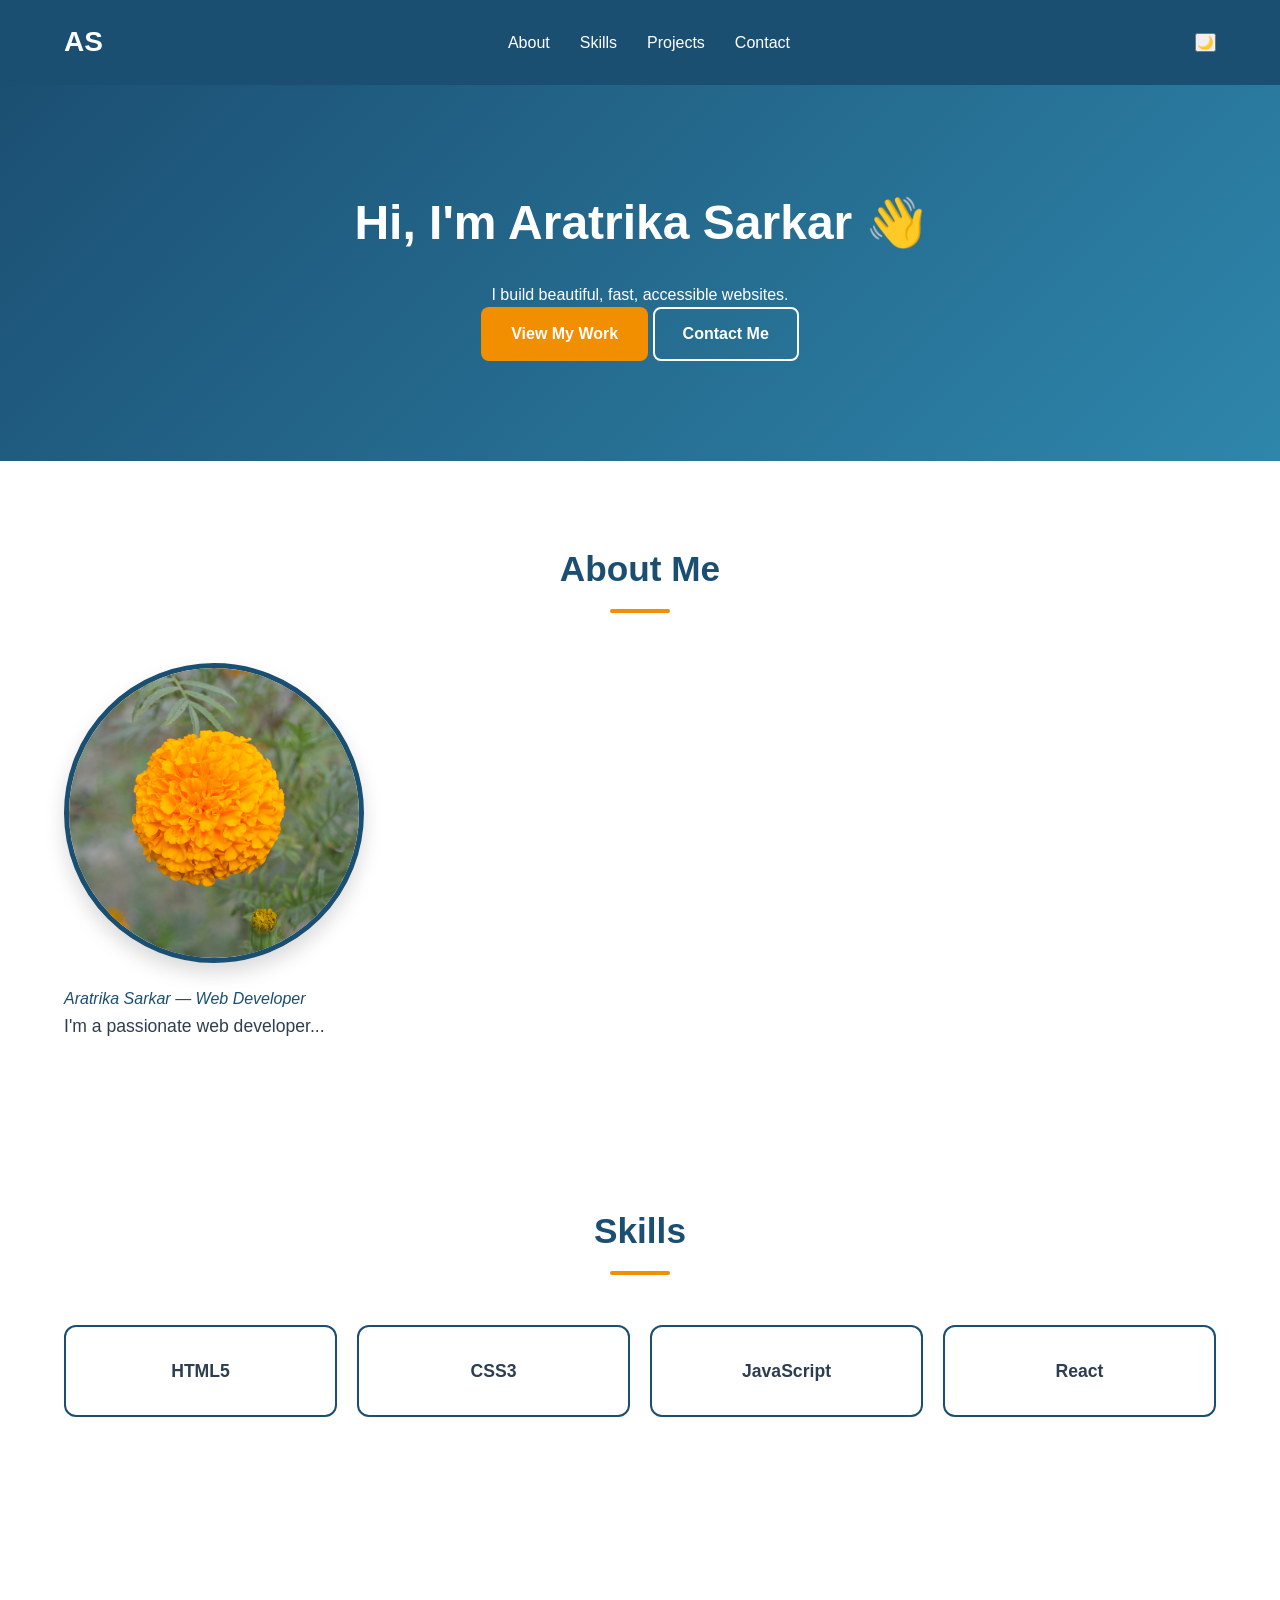
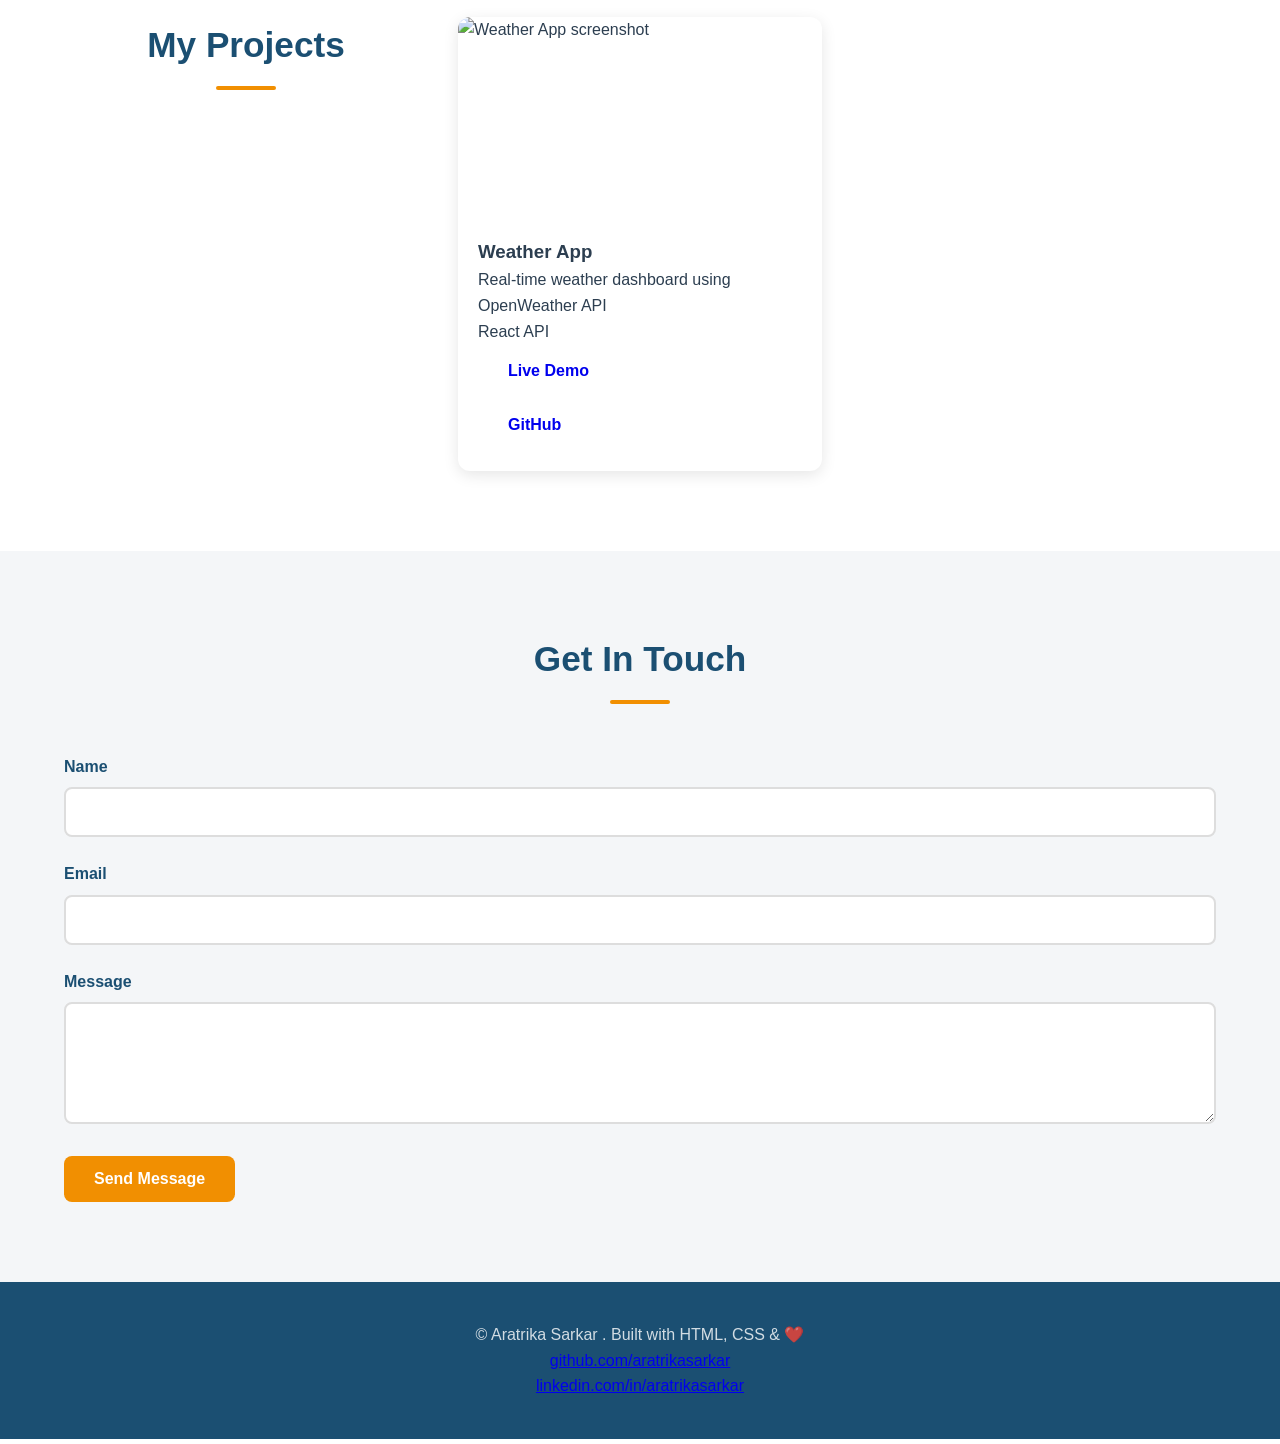
==== final.html @ 97b65155 "css styles and animations" ====
<!DOCTYPE html>
<html lang="en">
<head>
    <meta charset="UTF-8">
    <meta name="viewport" content="width=device-width, initial-scale=1.0">
    <title>Aratrika Sarkar| Web Developer</title>
    <meta name="description" content="Portfolio of Aratrika Sarkar, web developer">
    <meta property="og:title" content="Aratrika Sarkar | Web Developer">
    <meta property="og:image" content="preview.jpg">
    <link rel="icon" href="favicon.png">
    <link rel="stylesheet" href="style.css">
      
</head>
<body>
 
    <!-- HEADER + NAVIGATION -->
    <header class="site-header">
        <nav class="navbar">
            <div class="logo">AS</div>
            <ul class="nav-links">
                <li><a href="#about">About</a></li>
                <li><a href="#skills">Skills</a></li>
                <li><a href="#projects">Projects</a></li>
                <li><a href="#contact">Contact</a></li>
            </ul>
                            <!-- FOR DARK MODE -->
            <button class="theme-toggle" aria-label="Toggle Dark Mode" title="Toggle Dark Mode">
                🌙
            </button>
            <!-- Mobile Menu -->
                <button
                    class="menu-toggle"
                    aria-label="Toggle Navigation"
                    aria-expanded="false">
                    ☰
                </button>
        </nav>
    </header>
 
    <!-- MAIN CONTENT -->
    <main>
 
        <!-- HERO SECTION -->
        <section class="hero-section">
            <h1>Hi, I'm <span class="highlight">Aratrika Sarkar</span> 👋</h1>
             <p>I build beautiful, fast, accessible websites.</p>
           
            <div class="hero-buttons">
                <a href="#projects" class="btn btn-primary">View My Work</a>
                <a href="#contact" class="btn btn-secondary">Contact Me</a>
            </div>
        </section>
 
        <!-- ABOUT SECTION -->
        <section id="about" class="about-section">
            <h2>About Me</h2>
            <div class="about-content">
                <figure class="profile-figure">
                    <img src="profile.jpg" alt="Aratrika Sarkar profile photo" width="300">
                    <figcaption>Aratrika Sarkar — Web Developer</figcaption>
                </figure>
                <div class="about-text">
                    <p>I'm a passionate web developer...</p>
                </div>
            </div>
        </section>
 
        <!-- SKILLS SECTION -->
        <section id="skills" class="skills-section">
            <h2>Skills</h2>
            <div class="skills-grid">
                <div class="skill-item" data-level="90">HTML5</div>
                <div class="skill-item" data-level="80">CSS3</div>
                <div class="skill-item" data-level="75">JavaScript</div>
                <div class="skill-item" data-level="65">React</div>
            </div>
        </section>
 
        <!-- PROJECTS SECTION -->
        <section id="projects" class="projects-section">
            <h2>My Projects</h2>
            <div class="projects-grid">
                <article class="project-card" data-category="web">
                    <img src="project1.jpg" alt="Weather App screenshot">
                    <div class="project-card-body">
                        <h3>Weather App</h3>
                    <p>Real-time weather dashboard using OpenWeather API</p>
                    <div class="project-tags">
                        <span class="tag">React</span>
                        <span class="tag">API</span>
                    </div>
                    <a href="#" class="btn">Live Demo</a>
                    <a href="#" class="btn">GitHub</a>
                    </div>
                </article>
            </div>
        </section>
 
 
        <!-- CONTACT SECTION -->
        <section id="contact" class="contact-section">
            <h2>Get In Touch</h2>
            <form id="contact-form" action="#" method="POST" novalidate>
                <div class="form-group">
                    <label for="name">Name</label>
                    <input type="text" id="name" name="name" required>
                </div>
                <div class="form-group">
                    <label for="email">Email</label>
                    <input type="email" id="email" name="email" required>
                </div>
                <div class="form-group">
                    <label for="message">Message</label>
                    <textarea id="message" name="message" rows="5" required></textarea>
                </div>
                <button type="submit" class="btn btn-primary">Send Message</button>
            </form>
        </section>
 
    </main>
 
    <!-- FOOTER -->
  <footer class="site-footer">
    <p>
        &copy; <span class="footer-year"></span> Aratrika Sarkar        .
        Built with HTML, CSS & ❤️
    </p>
 
    <nav aria-label="Social links">
        <a href="https://github.com/aratrikasarkar" target="_blank">github.com/aratrikasarkar</a></p>
        <a href="https://www.linkedin.com/in/aratrika-sarkar-80a914421/" target="_blank">linkedin.com/in/aratrikasarkar</a></p>
    </nav>
 </footer>
 
    <!-- JavaScript will go here from Day 8! -->
    <script src="script.js"></script>
</body>
</html>
---- style.css ----
/* styles.css - Start styling your portfolio website here */
/* === RESET & BASE === */
*{
    margin: 0;
    padding: 0;
    box-sizing: border-box;
}
 
/* CSS Custom Properties (variables) - DRY Principle */
:root {
    --primary: #1B4F72;
    --accent: #F18F01;
    --text: #2C3E50;
    --light: #F4F6F8;
    --white: #FFFFFF;
    --font-main: 'Segoe UI', Tahoma, Geneva, Verdana, sans-serif;
 
}
body {
    font-family: var(--font-main);
    color: var(--text);
    line-height: 1.6;
    background-color: var(--white);
}
/* NAVIGATION */
.navbar {
   display: flex;
    justify-content: space-between;
    align-items: center;
    padding: 20px 5%;
    background: var(--primary);
    position: sticky;
    top: 0;
    z-index: 1000;
}
.logo{
    font-size: 28px;
    font-weight: bold;
    color: var(--white);
}
.nav-links {
    list-style: none;
    display: flex;
    gap: 30px;
}
.nav-links a {
    color: var(--white);
    text-decoration: none;
    font-weight: 500;
    transition: color 0.3s;
}
.nav-links a:hover {
    color: var(--accent);
 
}
 
/* HERO SECTION */
.hero-section {
    text-align: center;
    background: linear-gradient(135deg, var(--primary), #2E86AB);
    color: var(--white);
    padding: 100px 5%;
}
.hero-section h1 {
    font-size: 3rem;
    margin-bottom: 20px;
 
}

/*Skills Section */
.skills-grid {
    display: grid;
    grid-template-columns: repeat(auto-fit, minmax(200px, 1fr));
    gap: 20px;
    margin-top:40px;
}
.skill-item {
    background-color: var(--white);
    padding: 30px 20px;
    border: 2px solid var(--primary);
    border-radius: 12px;
    text-align: center;
    font-weight: bold;
    font-size: 1.1rem;
    transition: transform 0.3s, box-shadow 0.3s;
}
.skill-item:hover {
    transform: translateY(-5px);
    box-shadow: 0 10px 30px rgba(0, 0, 0, 0.15);
}
/* Projects Section */
.projects-section {
    display:grid;
    grid-template-columns: repeat(auto-fill, minmax(300px, 1fr));
    gap: 30px;
    margin-top: 40px;
}
.project-card {
    background-color: var(--white); 
    border-radius: 12px;
    overflow: hidden;
    box-shadow: 0 4px 15px rgba(0, 0, 0, 0.1);
    transition: transform 0.3s, box-shadow 0.3s;
    display: flex;
    flex-direction: column;
}
.project-card:hover {
    transform: translateY(-8px);
    box-shadow: 0 15px 40px rgba(0, 0, 0, 0.2);
}
.project-card img {
    width: 100%;
    height: 200px;
    object-fit: cover;
}
.project-card-body{
    padding: 20px;
    flex: 1;
    display: flex;
    flex-direction: column;
}
.btn{
    display: inline-block;
    padding: 12px 28px;
    border-radius: 8px;
    text-decoration: none;
    font-weight: 600;
    font-size: 1rem;
    cursor: pointer;
    border: 2px solid transparent;
    transition: all 0.3s ease;
}
.btn-primary{
    background: var(--accent);
    color: var(--white);
}
.btn-primary:hover{
    background: transparent;
    color: var(--accent);
    border-color: var(--accent);
}
.btn-secondary{
    background: transparent;
    color: var(--white);
    border-color: var(--white);
}
.btn-secondary:hover{
    background: var(--white);
    color: var(--primary);
}

/*About Section */
.about-content{
    /* display: flex; */
    align-items: center;
    justify-content: center;
    gap:50px;
    max-width: 1000px;
    /*margin: 0 auto;*/
}
/* .profile-figure{
    flex: 1;
    text-align: center;
} */
/* Make the profile picture look professional */
.profile-figure img{
    width: 100%;
    max-width: 300px;
    aspect-ratio: 1/1; /* Maintain square aspect ratio */
    object-fit: cover; /* Ensure the image covers the area without distortion */
    border-radius: 50%; /* Circular profile picture */
    border: 5px solid var(--primary);
    box-shadow: 0 10px 20px rgba(0,0,0,0.15);
    transition: transform 0.3s ease;
}
.profile-figure img:hover{
    transform: scale(1.05); /* Slight zoom effect on hover */
}
.profile-figure figcaption{
    margin-top: 15px;
    font-style: italic;
    font-weight: 500;
    color: var(--primary);
}
.about-text{
    flex: 1;
    font-size: 1.1rem;
    line-height: 1.8;
   
}

/*Section Styles */
section{
    padding: 80px 5%;
}
section h2{
    text-align: center;
    font-size: 2.2rem;
    margin-bottom: 50px;
    color: var(--primary);
}
 
section h2::after{
    content: '';
    display: block;
    width: 60px;
    height: 4px;
    background: var(--accent);
    margin: 12px auto 0;
    border-radius: 2px;
}

/* === ANIMATIONS === */
@keyframes fadeInUp{
    from { opacity: 0; transform: translateY(30px); }
    to { opacity: 1; transform: translateY(0); }
}
.hero-section h1{
    animation: fadeInUp 0.8s ease 0.2s both;
}
.tagline{
    animation: fadeInUp 0.8s ease 0.4s both;
}
.hero-buttons{
    animation: fadeInUp 0.8s ease 0.6s both;
}
 
/* === CONTACT FORM === */
.contact-section{
    background: var(--light);
}
 
.form-group{
    margin-bottom: 24px;
}
 
.form-group label{
    display: block;
    margin-bottom: 8px;
    font-weight: 600;
    color: var(--primary);
}
 
.form-group input,
.form-group textarea,
.form-select{
    width: 100%;
    padding: 14px 16px;
    border: 2px solid #DDD;
    border-radius: 8px;
    font-size: 1rem;
    transition: border-color 0.3s;
}
.form-group input:focus,
.form-group textarea:focus,
.form-group .form-select:focus{
    border-color: var(--primary);
    outline: none;
    box-shadow: 0 0 0 3px rgba(27, 79, 114, 0.2);
}
 
/* === FOOTER === */
.site-footer{
    background: var(--primary);
    color: rgba(255, 255, 255, 0.8);
    text-align: center;
    padding: 40px 5%;
}
 
/* === RESPONSIVE === */
@media (max-width: 768px){
    .nav-links{ display: none;}
    .menu-toggle {display: block;}
    .hero-section h1 {font-size: 2rem;}
    .projects-grid {grid-template-columns: 1fr;}
}
 
/* CSS ADDED FOR MENU TOGGLE */
/* === MOBILE NAVIGATION ==== */
.menu-toggle{
    display: none;
    background: none;
    border: none;
    color: #fff;
    font-size: 30px;
    cursor: pointer;
 
}
@media (max-width:768px){
    .menu-toggle{
        display:block;
    }
    .nav-links{
        display:none;
        position:absolute;
        top:70px;
        left:0;
        width:100%;
        background:#1B4F72;
        flex-direction:column;
        text-align:center;
        padding:20px 0;
        gap:20px;
    }
.nav-links.open{
        display:flex;
 
    }
}
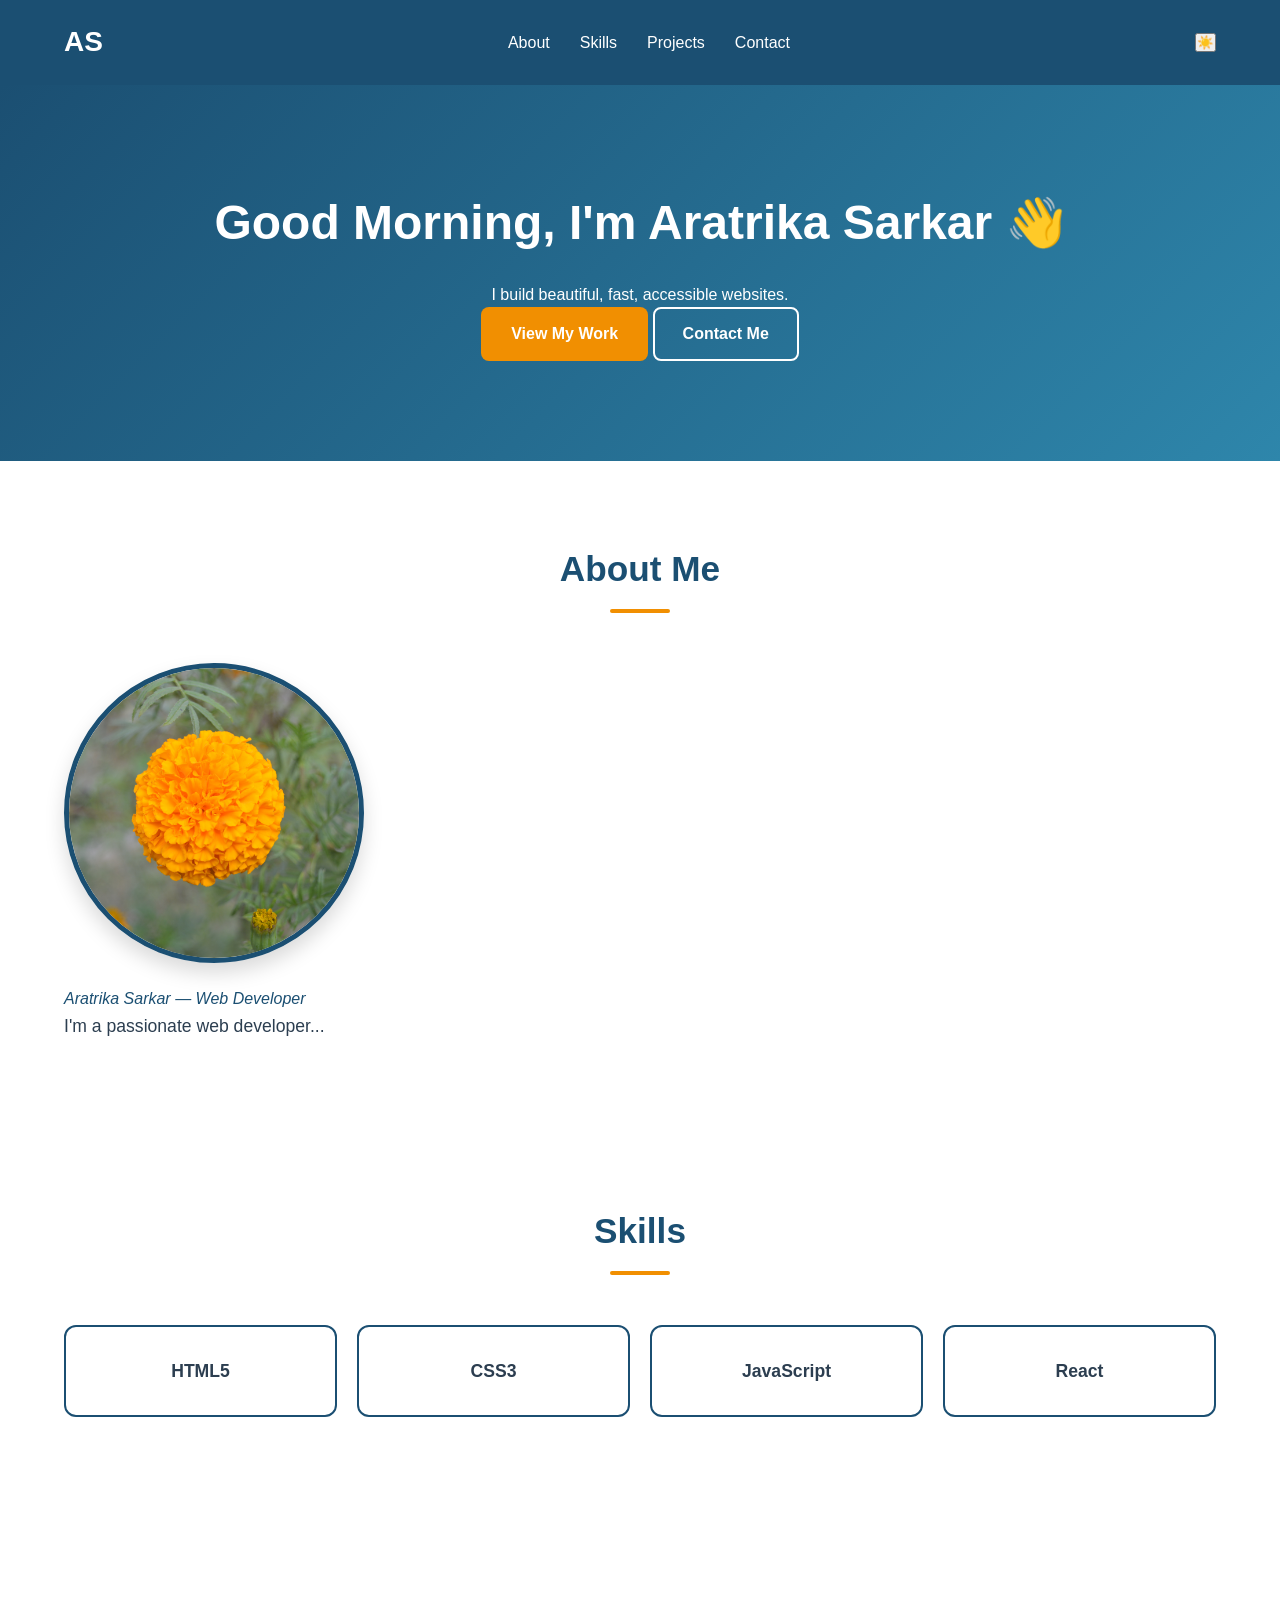
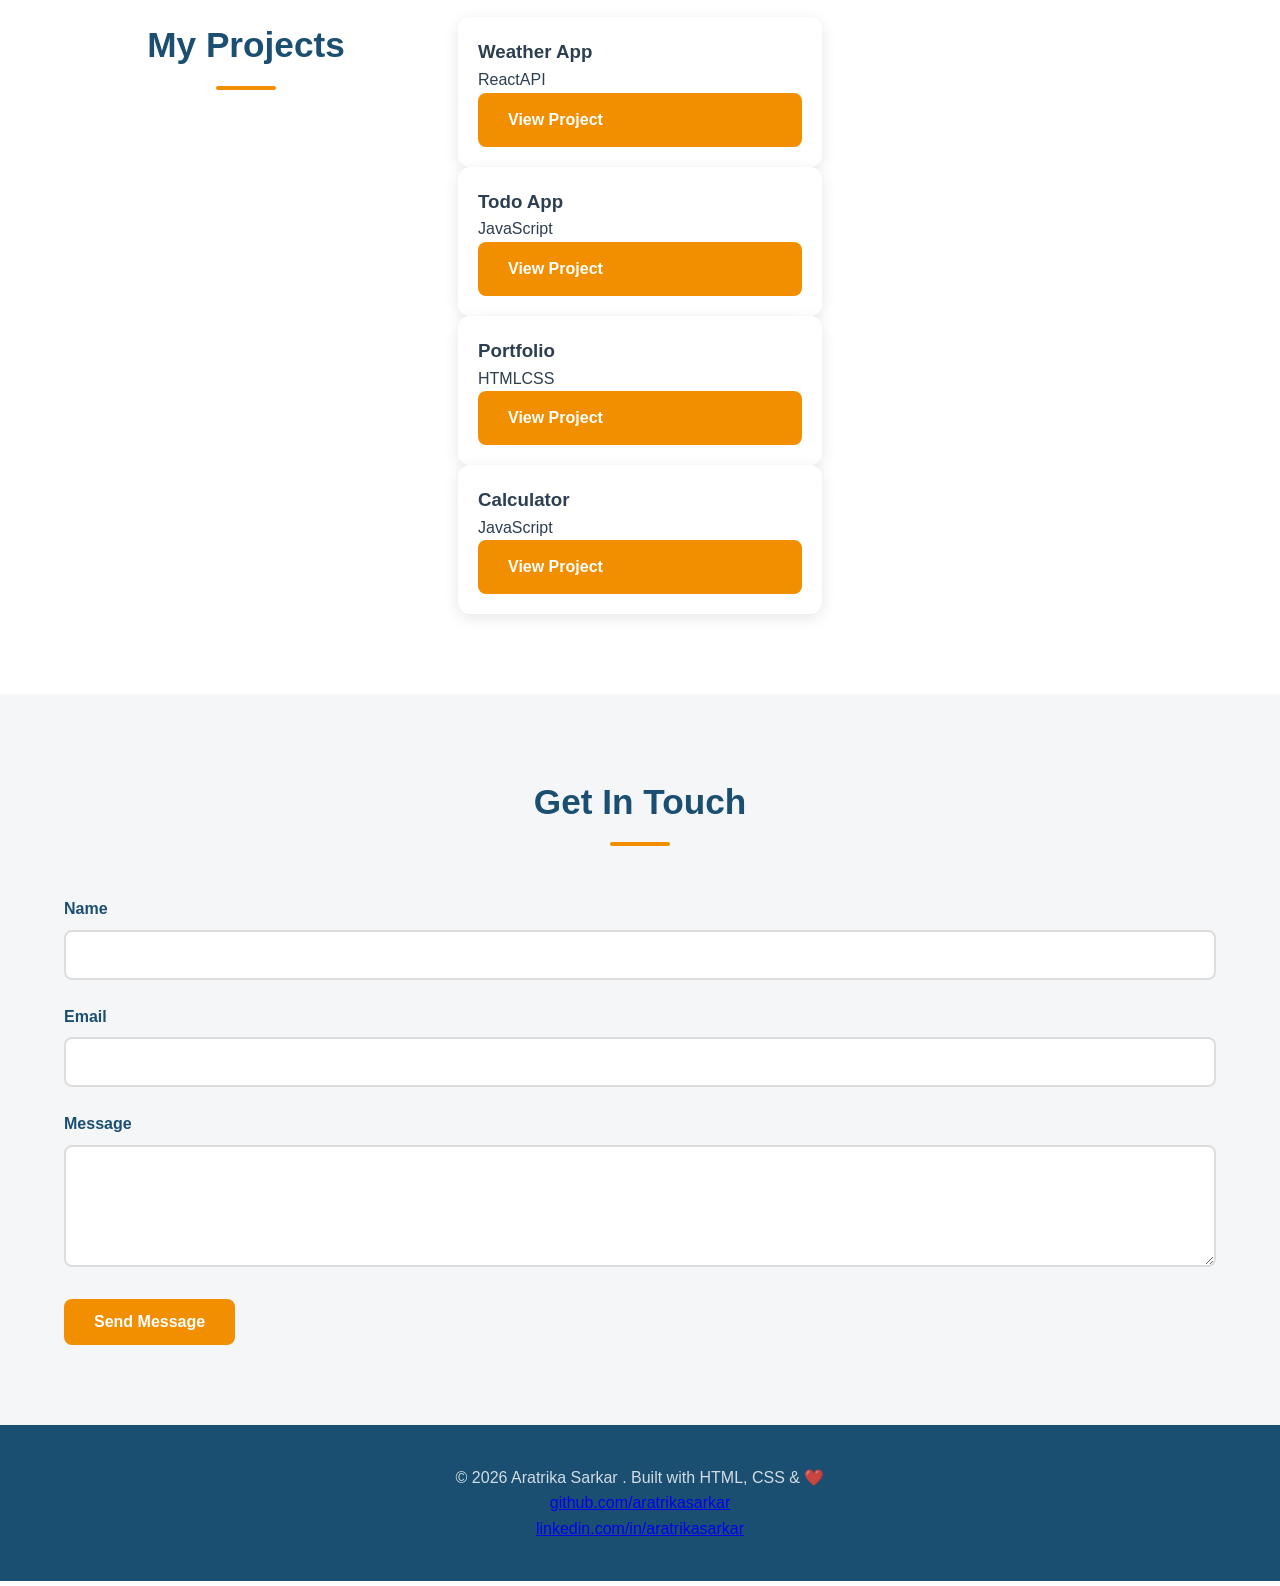
==== commit bc431c4c: "final html,css and js changes" ====
--- a/final.html
+++ b/final.html
@@ -122,7 +122,7 @@
     <!-- FOOTER -->
   <footer class="site-footer">
     <p>
-        &copy; <span class="footer-year"></span> Aratrika Sarkar        .
+        &copy; <span class="footer-year">2026</span> Aratrika Sarkar        .
         Built with HTML, CSS & ❤️
     </p>
  
@@ -132,7 +132,6 @@
     </nav>
  </footer>
  
-    <!-- JavaScript will go here from Day 8! -->
     <script src="script.js"></script>
 </body>
-</html>+</html>
--- a/style.css
+++ b/style.css
@@ -24,7 +24,7 @@
 }
 /* NAVIGATION */
 .navbar {
-   display: flex;
+    display: flex;
     justify-content: space-between;
     align-items: center;
     padding: 20px 5%;
@@ -118,6 +118,28 @@
     flex: 1;
     display: flex;
     flex-direction: column;
+}
+.project-filters{
+    display: flex;
+    justify-content: center;
+    gap: 15px;
+    margin-bottom: 30px;
+}
+.filter-btn{
+    padding: 8px 20px;
+    background: transparent;
+    border: 2px solid var(--primary);
+    color: var(--primary);
+    border-radius: 25px;
+    cursor: pointer;
+    font-weight: 600;
+    transition: all 0.3s ease;
+}
+.filter-btn:hover,
+.filter-btn.active{
+    background: var(--primary);
+    color: var(--white);
+ 
 }
 .btn{
     display: inline-block;
@@ -307,4 +329,187 @@
  
     }
 }
- +
+.site-header.scrolled{
+    box-shadow: 0 2px 20px rgba(0, 0, 0, 0.2);
+}
+/* FOR DARK MODE CSS CODE */
+/* ========================================
+   DARK MODE
+======================================== */
+ 
+ 
+/* Smooth Transition */
+body,
+.site-header,
+.hero-section,
+.skill-item,
+.project-card,
+.contact-section,
+.site-footer,
+input,
+textarea,
+.btn,
+a {
+    transition: all 0.3s ease;
+}
+ 
+ 
+/* Body */
+body[data-theme="dark"] {
+    background: #121212;
+    color: #f5f5f5;
+}
+ 
+ 
+/* Header */
+body[data-theme="dark"] .site-header,
+body[data-theme="dark"] .navbar {
+    background: #1a1a1a;
+}
+ 
+ 
+/* Navigation Links */
+body[data-theme="dark"] .nav-links a {
+    color: #ffffff;
+}
+ 
+ 
+body[data-theme="dark"] .nav-links a:hover,
+body[data-theme="dark"] .nav-links a.active {
+    color: #F18F01;
+}
+ 
+ 
+/* Logo */
+body[data-theme="dark"] .logo {
+    color: #ffffff;
+}
+ 
+ 
+/* Hero */
+body[data-theme="dark"] .hero-section {
+    background: linear-gradient(135deg, #111827, #1f2937);
+}
+ 
+ 
+/* Highlight */
+body[data-theme="dark"] .highlight {
+    color: #F18F01;
+}
+ 
+ 
+/* About */
+body[data-theme="dark"] .about-section {
+    background: #121212;
+    color: #f5f5f5;
+}
+ 
+ 
+/* Skills */
+body[data-theme="dark"] .skills-section {
+    background: #181818;
+}
+ 
+ 
+body[data-theme="dark"] .skill-item {
+    background: #242424;
+    color: #ffffff;
+    border-color: #F18F01;
+}
+ 
+ 
+/* Projects */
+body[data-theme="dark"] .projects-section {
+    background: #121212;
+}
+ 
+ 
+body[data-theme="dark"] .project-card {
+    background: #242424;
+    color: #ffffff;
+    box-shadow: 0 5px 20px rgba(255,255,255,0.08);
+}
+ 
+ 
+body[data-theme="dark"] .project-card h3,
+body[data-theme="dark"] .project-card p {
+    color: #ffffff;
+}
+ 
+ 
+/* Tags */
+body[data-theme="dark"] .tag {
+    background: #F18F01;
+    color: #ffffff;
+}
+ 
+ 
+/* Contact */
+body[data-theme="dark"] .contact-section {
+    background: #181818;
+}
+ 
+ 
+/* Form */
+body[data-theme="dark"] input,
+body[data-theme="dark"] textarea {
+    background: #2b2b2b;
+    color: #ffffff;
+    border: 1px solid #555;
+}
+ 
+ 
+body[data-theme="dark"] input::placeholder,
+body[data-theme="dark"] textarea::placeholder {
+    color: #bdbdbd;
+}
+ 
+ 
+body[data-theme="dark"] label {
+    color: #ffffff;
+}
+ 
+ 
+/* Buttons */
+body[data-theme="dark"] .btn-primary {
+    background: #F18F01;
+    color: #ffffff;
+}
+ 
+ 
+body[data-theme="dark"] .btn-secondary {
+    border-color: #ffffff;
+    color: #ffffff;
+}
+ 
+ 
+body[data-theme="dark"] .btn-secondary:hover {
+    background: #ffffff;
+    color: #121212;
+}
+ 
+ 
+/* Footer */
+body[data-theme="dark"] .site-footer {
+    background: #1a1a1a;
+    color: #cccccc;
+}
+ 
+ 
+body[data-theme="dark"] .site-footer a {
+    color: #ffffff;
+}
+ 
+ 
+body[data-theme="dark"] .site-footer a:hover {
+    color: #F18F01;
+}
+ 
+ 
+/* Theme Button */
+body[data-theme="dark"] .theme-toggle {
+    background: #333333;
+    color: #ffffff;
+    border: 1px solid #666666;
+}
